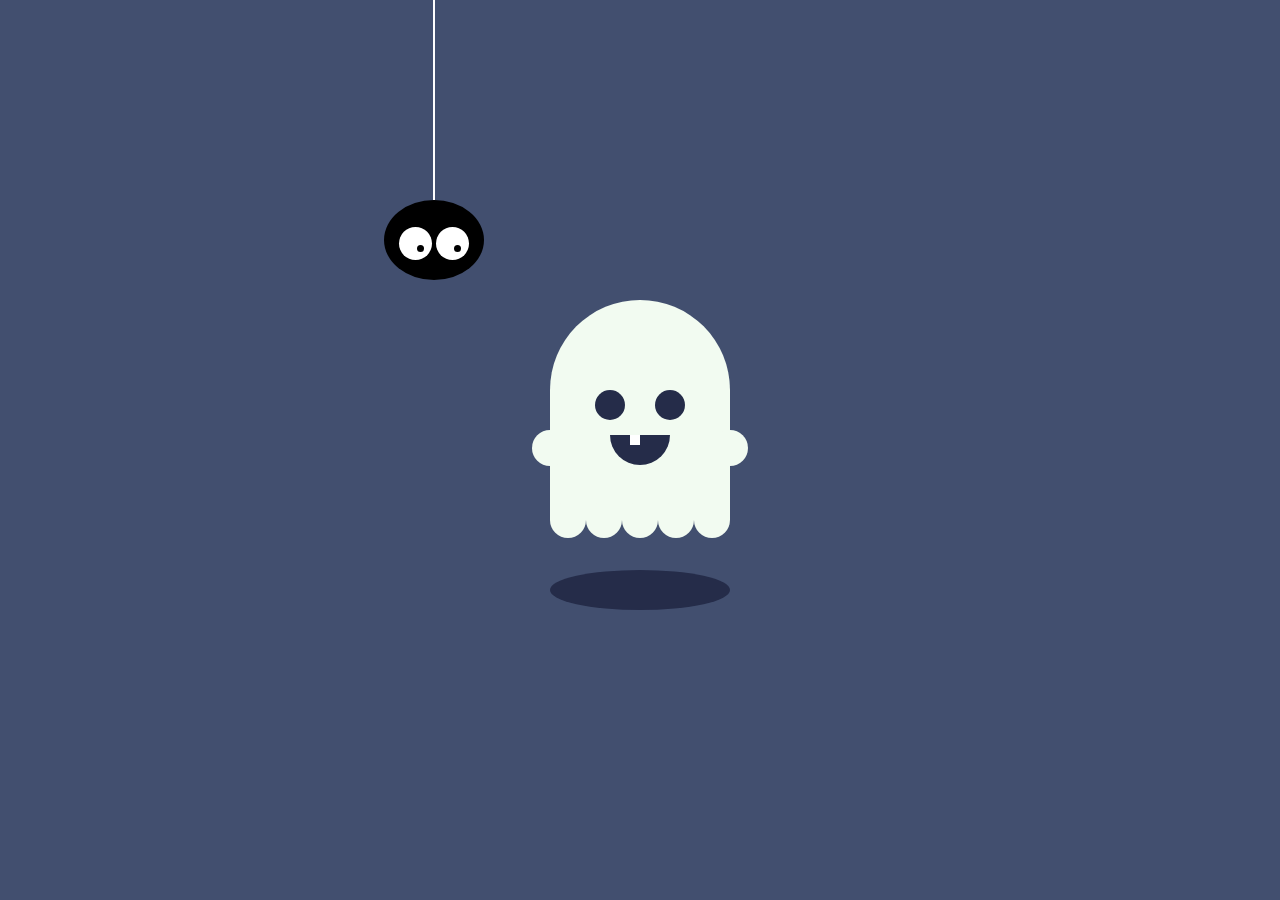
==== spider.html @ baa4cef1 "comytsz" ====
<!DOCTYPE html>
<html lang="en">

<head>
    <meta charset="UTF-8">
    <meta name="viewport" content="width=device-width, initial-scale=1.0">
    <meta http-equiv="X-UA-Compatible" content="ie=edge">
    <title>Spooky Ghost</title>

    <link rel="stylesheet" href="style.css">
</head>

<body>

    <div id="container">
        <div id="spooky">
            <div id="body">
                <div id="eyes"></div>
                <div id="mouth"></div>
                <div id="feet">
                    <div></div>
                    <div></div>
                    <div></div>
                </div>
            </div>
        </div>
        <div id="shadow"></div>
    </div>

</body>

</html><!DOCTYPE html>
<html lang="en">

<head>
    <meta charset="UTF-8">
    <meta name="viewport" content="width=device-width, initial-scale=1.0">
    <meta http-equiv="X-UA-Compatible" content="ie=edge">

    <title>Cute Spider</title>

    <link rel="stylesheet" href="style2.css">
</head>

<body>

    <div class="spider">
        <div class="spiderweb"></div>
        <div class="body">
            <div class="eye left"></div>
            <div class="eye right"></div>
        </div>
        <div class="legs left">
            <div class="leg"></div>
            <div class="leg"></div>
            <div class="leg"></div>
        </div>
        <div class="legs right">
            <div class="leg"></div>
            <div class="leg"></div>
            <div class="leg"></div>
        </div>
    </div>

</body>

</html>
---- style.css ----
body {
    overflow: hidden;
    height: 100vh;
    width: 100vw;
    display: flex;
    justify-content: center;
    align-items: center;
    margin: 0;
    background: #424f6f;
}

#container {
    width: 400px;
    height: 400px;
    padding: 0;
    box-sizing: border-box;
    background: #424f6f;
}

*:after,
*:before {
    box-sizing: inherit;
}

#spooky {
    margin: 10% auto;
    width: 80%;
    height: 80%;
    animation: floaty 2s infinite;
}

#spooky #body {
    position: relative;
    margin: 50px auto 0;
    width: 180px;
    height: 220px;
    background: #f2fbf1;
    border-top-left-radius: 90px;
    border-top-right-radius: 90px;
}

#spooky #body:before,
#spooky #body:after {
    content: '';
    position: absolute;
    top: 130px;
    display: inline-block;
    width: 36px;
    height: 36px;
    border-radius: 50%;
    background: #f2fbf1;
    animation: floaty .2s infinite;
}

#spooky #body:before {
    left: -18px;
}

#spooky #body:after {
    right: -18px;
}

#spooky #body #eyes {
    display: flex;
    justify-content: space-between;
    margin: 0 auto;
    padding: 90px 0 0;
    width: 90px;
    height: 20px;
}

#spooky #body #eyes:before,
#spooky #body #eyes:after {
    content: ' ';
    display: block;
    width: 30px;
    height: 30px;
    background: #252c49;
    border-radius: 50%;
}

#spooky #body #mouth {
    background: #252c49;
    margin: 25px auto 0;
    width: 60px;
    height: 30px;
    border-bottom-left-radius: 30px;
    border-bottom-right-radius: 30px;
}

#spooky #body #mouth:before {
    content: ' ';
    display: block;
    background: #fff;
    margin-left: 20px;
    width: 10px;
    height: 10px;
}

#spooky #body #feet {
    position: absolute;
    display: flex;
    bottom: -18px;
    width: 180px;
    height: 36px;
}

#spooky #body #feet > *,
#spooky #body #feet::before,
#spooky #body #feet::after {
    content: ' ';
    width: 36px;
    height: 36px;
    background: #f2fbf1;
    border-radius: 50%;
}

#shadow {
    margin: -90px auto 0;
    background: #252c49;
    width: 180px;
    height: 40px;
    border-radius: 50%;
    animation: zoomy 2s infinite;
}

@keyframes floaty {
    0%, 100% {
        transform: translateY(0);
    }

    50% {
        transform: translateY(-20px);
    }
}

@keyframes zoomy {
    0%, 100% {
        transform: scale(1);
    }

    50% {
        transform: scale(0.8);
    }
}
---- style2.css ----
html {
    background: #ff785a;
}

.spiderweb{
    background: #fff;
    Width: 2px;
    height: 200px;
    margin-left: 49px;
}

.spider {
    position: absolute;
    display: inline-block;
    top: 0;
    left: 30%;
    animation: swing 2s infinite;
    transform-origin:top;
}

.spider .body {
    width: 100px;
    height: 80px;
    background: #000;
    position: relative;
    border-radius: 50%;
}

.spider .body .eye {
    width: 33px;
    height: 33px;
    position: absolute;
    bottom: 20px;
    background: #fff;
    border-radius: 50%;
}
    
.spider .body .eye.right {
    right: 15px;
}
.spider .eye.left{
    left: 15px;
}

.spider .body .eye:after {
    background: #000;
    width: 7px;
    height: 7px;
    content: '';
    display: block;
    margin: 55%;
    border-radius: 50%;

    }
    
    .spider .legs .leg {
        width: 80px;
        height: 40px;
        margin-top: -20px;
        border: 5px solid transparent;
        border-top-color: #000;
        border-radius: 40px 40px 0 0;
    }
    
    .spider .legs {
        position: absolute;
        bottom: -10%;
        z-index: -1;
    }
    
    .spider .legs.left {
        left: -70%;
    }
    .spider .legs.right {
        right: -60%;
    }
    
    
    .legs.left .leg:nth-child(1){
        transform: rotate(10deg);
        margin-left: 10px;
    }
    .legs.right .leg:nth-child(1){
        transform: rotate(-10deg);
        margin-left: -10px;
    }
    
    
    .legs.left .leg:nth-child(2){
        transform: rotate(-20deg);
        margin-left: 20px;
    }
    .legs.right .leg:nth-child(2){
        transform: rotate(20deg);
        margin-left: -20px;
    }
    
    
    .legs.left .leg:nth-child(3){
        transform: rotate(-50deg);
        margin-left: 30px;
    }
    .legs.right .leg:nth-child(3){
        transform: rotate(50deg);
        margin-left: -30px;
    }
    
    /* 1. Animatie */
    @keyframes look {
        0%, 40%, 100% {
            transform: translateX(0); 
        }
    
        45%, 95% {
            transform: translateX(-110%);
        }
    }
    
    
    /* 3. Animatie */
    @keyframes swing {
        0%, 100% {
            transform: translateY(0);
        }
    
        50% {
            transform: translateY(-20px);
        }
    }
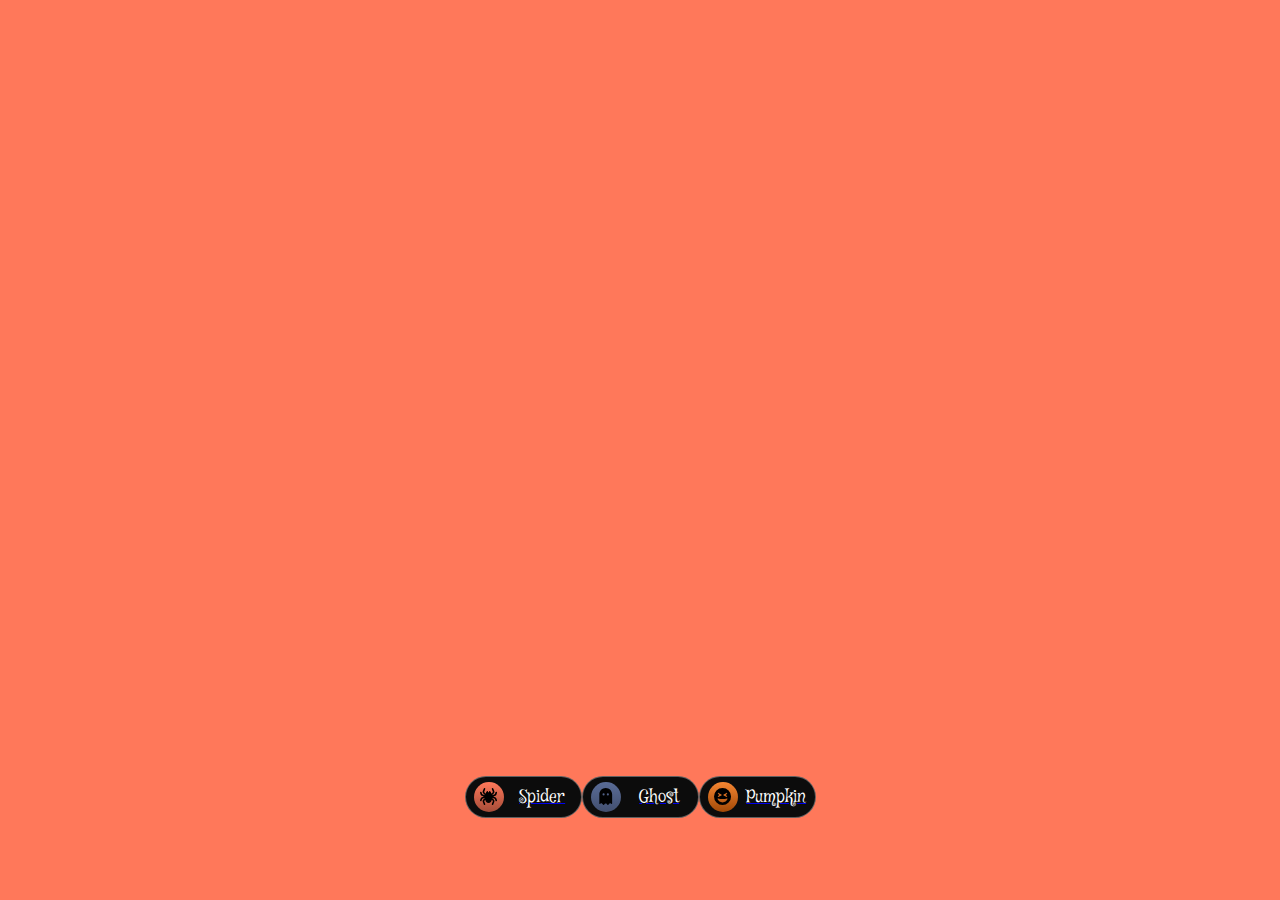
==== commit ef56dbfe: "fsdff" ====
--- a/spider.html
+++ b/spider.html
@@ -1,4 +1,3 @@
-
 <!DOCTYPE html>
 <html lang="en">
 
@@ -6,44 +5,43 @@
     <meta charset="UTF-8">
     <meta name="viewport" content="width=device-width, initial-scale=1.0">
     <meta http-equiv="X-UA-Compatible" content="ie=edge">
-    <title>Spooky Ghost</title>
 
-    <link rel="stylesheet" href="style.css">
+    <title>Spider</title>
+    <link rel="preconnect" href="https://fonts.googleapis.com">
+    <link rel="preconnect" href="https://fonts.gstatic.com" crossorigin>
+    <link href="https://fonts.googleapis.com/css2?family=Mystery+Quest&display=swap" rel="stylesheet">
+    <link rel="stylesheet" href="styleS.css">
+    <link rel="stylesheet" href="button.css">
 </head>
 
 <body>
 
-    <div id="container">
-        <div id="spooky">
-            <div id="body">
-                <div id="eyes"></div>
-                <div id="mouth"></div>
-                <div id="feet">
-                    <div></div>
-                    <div></div>
-                    <div></div>
-                </div>
-            </div>
-        </div>
-        <div id="shadow"></div>
-    </div>
+   <!-- NAVBAR -->
+   <div class="navbar">
+    <!-- Spider -->
+    <a href="spider.html" class="bookmarkBtn">
+       <span class="IconContainer spiderContainer">
+           <svg xmlns="http://www.w3.org/2000/svg" viewBox="-180 -180 900 900"><!--!Font Awesome Free 6.6.0 by @fontawesome - https://fontawesome.com License - https://fontawesome.com/license/free Copyright 2024 Fonticons, Inc.--><path d="M158.4 32.6c4.8-12.4-1.4-26.3-13.8-31s-26.3 1.4-31 13.8L81.1 100c-7.9 20.7-3 44.1 12.7 59.7l57.4 57.4L70.8 190.3c-2.4-.8-4.3-2.7-5.1-5.1L46.8 128.4C42.6 115.8 29 109 16.4 113.2S-3 131 1.2 143.6l18.9 56.8c5.6 16.7 18.7 29.8 35.4 35.4L116.1 256 55.6 276.2c-16.7 5.6-29.8 18.7-35.4 35.4L1.2 368.4C-3 381 3.8 394.6 16.4 398.8s26.2-2.6 30.4-15.2l18.9-56.8c.8-2.4 2.7-4.3 5.1-5.1l80.4-26.8L93.7 352.3C78.1 368 73.1 391.4 81.1 412l32.5 84.6c4.8 12.4 18.6 18.5 31 13.8s18.5-18.6 13.8-31l-32.5-84.6c-1.1-3-.4-6.3 1.8-8.5L160 353.9c1 52.1 43.6 94.1 96 94.1s95-41.9 96-94.1l32.3 32.3c2.2 2.2 2.9 5.6 1.8 8.5l-32.5 84.6c-4.8 12.4 1.4 26.3 13.8 31s26.3-1.4 31-13.8L430.9 412c7.9-20.7 3-44.1-12.7-59.7l-57.4-57.4 80.4 26.8c2.4 .8 4.3 2.7 5.1 5.1l18.9 56.8c4.2 12.6 17.8 19.4 30.4 15.2s19.4-17.8 15.2-30.4l-18.9-56.8c-5.6-16.7-18.7-29.8-35.4-35.4L395.9 256l60.5-20.2c16.7-5.6 29.8-18.7 35.4-35.4l18.9-56.8c4.2-12.6-2.6-26.2-15.2-30.4s-26.2 2.6-30.4 15.2l-18.9 56.8c-.8 2.4-2.7 4.3-5.1 5.1l-80.4 26.8 57.4-57.4c15.6-15.6 20.6-39 12.7-59.7L398.4 15.4C393.6 3 379.8-3.2 367.4 1.6s-18.5 18.6-13.8 31l32.5 84.6c1.1 3 .4 6.3-1.8 8.5L336 174.1l0-14.1c0-31.8-18.6-59.3-45.5-72.2c-9.1-4.4-18.5 3.3-18.5 13.4l0 10.8c0 8.8-7.2 16-16 16s-16-7.2-16-16l0-10.8c0-10.1-9.4-17.7-18.5-13.4C194.6 100.7 176 128.2 176 160l0 14.1-48.3-48.3c-2.2-2.2-2.9-5.6-1.8-8.5l32.5-84.6z"/></svg>
+       </span>
+       <p class="text">Spider</p>
+     </a>
+<!-- Ghost -->
+     <a href="index.html" class="bookmarkBtn">
+       <span class="IconContainer ghostContainer">
+           <svg xmlns="http://www.w3.org/2000/svg" viewBox="-250 -180 900 900"><!--!Font Awesome Free 6.6.0 by @fontawesome - https://fontawesome.com License - https://fontawesome.com/license/free Copyright 2024 Fonticons, Inc.--><path d="M40.1 467.1l-11.2 9c-3.2 2.5-7.1 3.9-11.1 3.9C8 480 0 472 0 462.2L0 192C0 86 86 0 192 0S384 86 384 192l0 270.2c0 9.8-8 17.8-17.8 17.8c-4 0-7.9-1.4-11.1-3.9l-11.2-9c-13.4-10.7-32.8-9-44.1 3.9L269.3 506c-3.3 3.8-8.2 6-13.3 6s-9.9-2.2-13.3-6l-26.6-30.5c-12.7-14.6-35.4-14.6-48.2 0L141.3 506c-3.3 3.8-8.2 6-13.3 6s-9.9-2.2-13.3-6L84.2 471c-11.3-12.9-30.7-14.6-44.1-3.9zM160 192a32 32 0 1 0 -64 0 32 32 0 1 0 64 0zm96 32a32 32 0 1 0 0-64 32 32 0 1 0 0 64z"/></svg>
+       </span>
+       <p class="text">Ghost</p>
+     </a>
+     <!-- Pumpkin -->
+     <a href="pumpkin.html" class="bookmarkBtn">
+       <span class="IconContainer pumpkinContainer">
+           <svg xmlns="http://www.w3.org/2000/svg" viewBox="-180 -180 900 900"><!--!Font Awesome Free 6.6.0 by @fontawesome - https://fontawesome.com License - https://fontawesome.com/license/free Copyright 2024 Fonticons, Inc.--><path d="M256 512A256 256 0 1 0 256 0a256 256 0 1 0 0 512zM388.1 312.8c12.3-3.8 24.3 6.9 19.3 18.7C382.4 390.6 324.2 432 256.3 432s-126.2-41.4-151.1-100.5c-5-11.8 7-22.5 19.3-18.7c39.7 12.2 84.5 19 131.8 19s92.1-6.8 131.8-19zM133.5 146.7l89.9 47.9c10.7 5.7 10.7 21.1 0 26.8l-89.9 47.9c-7.9 4.2-17.5-1.5-17.5-10.5c0-2.8 1-5.5 2.8-7.6l36-43.2-36-43.2c-1.8-2.1-2.8-4.8-2.8-7.6c0-9 9.6-14.7 17.5-10.5zM396 157.1c0 2.8-1 5.5-2.8 7.6l-36 43.2 36 43.2c1.8 2.1 2.8 4.8 2.8 7.6c0 9-9.6 14.7-17.5 10.5l-89.9-47.9c-10.7-5.7-10.7-21.1 0-26.8l89.9-47.9c7.9-4.2 17.5 1.5 17.5 10.5z"/></svg>
+       </span>
+       <p class="text">Pumpkin</p>
+     </a>
+   </div>
+<!-- END NAVBAR -->
 
-</body>
-
-</html><!DOCTYPE html>
-<html lang="en">
-
-<head>
-    <meta charset="UTF-8">
-    <meta name="viewport" content="width=device-width, initial-scale=1.0">
-    <meta http-equiv="X-UA-Compatible" content="ie=edge">
-
-    <title>Cute Spider</title>
-
-    <link rel="stylesheet" href="style2.css">
-</head>
-
-<body>
 
     <div class="spider">
         <div class="spiderweb"></div>
@@ -62,7 +60,6 @@
             <div class="leg"></div>
         </div>
     </div>
-
 </body>
 
 </html>--- a/styleS.css
+++ b/styleS.css
@@ -0,0 +1,142 @@
+html {
+    background: #ff785a;
+}
+
+/* Bonus */
+html:hover .spider {
+    top: -120%;
+}
+
+.spider {
+    position: absolute;
+    display: inline-block;
+    top: 0;
+    left: 30%;
+
+    /* 4. Animatie */
+    animation: swing 2s infinite;
+    transform-origin: top;
+
+    /* Bonus */
+    transition: 1s ease-in-out;
+}
+
+.spider .spiderweb {
+    width: 2px;
+    height: 200px;
+    margin-left: 49px;
+    background: rgba(255,255,255, .7);
+}
+
+.spider .body {
+    width: 100px;
+    height: 80px;
+    background: #000;
+    position: relative;
+    border-radius: 50%;
+}
+
+.spider .body .eye {
+    width: 33px;
+    height: 33px;
+    position: absolute;
+    bottom: 20px;
+    background: #fff;
+    border-radius: 50%;
+}
+
+.spider .body .eye.left {
+    left: 15px;
+}
+
+.spider .body .eye.right {
+    right: 15px;
+}
+
+.spider .body .eye:after {
+    background: #000;
+    width: 7px;
+    height: 7px;
+    content: '';
+    display: block;
+    margin: 55%;
+    border-radius: 50%;
+
+    /* 3. Animatie */
+    animation: look 8s infinite;
+}
+
+.spider .legs .leg {
+    width: 80px;
+    height: 40px;
+    margin-top: -20px;
+    border: 5px solid transparent;
+    border-top-color: #000;
+    border-radius: 40px 40px 0 0;
+}
+
+.spider .legs {
+    position: absolute;
+    bottom: -10%;
+    z-index: -1;
+}
+
+.spider .legs.left {
+    left: -70%;
+}
+.spider .legs.right {
+    right: -60%;
+}
+
+
+.legs.left .leg:nth-child(1){
+    transform: rotate(10deg);
+    margin-left: 10px;
+}
+.legs.right .leg:nth-child(1){
+    transform: rotate(-10deg);
+    margin-left: -10px;
+}
+
+
+.legs.left .leg:nth-child(2){
+    transform: rotate(-20deg);
+    margin-left: 20px;
+}
+.legs.right .leg:nth-child(2){
+    transform: rotate(20deg);
+    margin-left: -20px;
+}
+
+
+.legs.left .leg:nth-child(3){
+    transform: rotate(-50deg);
+    margin-left: 30px;
+}
+.legs.right .leg:nth-child(3){
+    transform: rotate(50deg);
+    margin-left: -30px;
+}
+
+/* 1. Animatie */
+@keyframes look {
+    0%, 40%, 100% {
+        transform: translateX(0); 
+    }
+
+    45%, 95% {
+        transform: translateX(-110%);
+    }
+}
+
+
+/* 3. Animatie */
+@keyframes swing {
+    0%, 100% {
+        transform: translateY(0);
+    }
+
+    50% {
+        transform: translateY(-20px);
+    }
+}--- a/button.css
+++ b/button.css
@@ -0,0 +1,96 @@
+/* From Uiverse.io by vinodjangid07 */ 
+.bookmarkBtn {
+    width: 115px;
+    height: 40px;
+    border-radius: 40px;
+    border: 1px solid rgba(255, 255, 255, 0.349);
+    background-color: rgb(12, 12, 12);
+    display: flex;
+    align-items: center;
+    justify-content: space-evenly;
+    cursor: pointer;
+    transition-duration: 0.3s;
+    overflow: hidden;
+    flex-direction: row;
+}
+  
+  .IconContainer {
+    width: 30px;
+    height: 30px;
+    background: linear-gradient(to bottom, rgb(255, 136, 255), rgb(172, 70, 255));
+    border-radius: 50px;
+    display: flex;
+    align-items: center;
+    justify-content: center;
+    overflow: hidden;
+    z-index: 2;
+    transition-duration: 0.3s;
+  }
+
+  .spiderContainer {
+    background: linear-gradient(to bottom, #ff785a, #a54c38);
+  }
+
+  .ghostContainer {
+    background: linear-gradient(to bottom, #5a6c97, #424f6f);
+  }
+  
+  .pumpkinContainer {
+    background: linear-gradient(to bottom, #f68632, #a14907);
+  }
+
+  .icon {
+    border-radius: 1px;
+  }
+  
+  .text {
+    height: 100%;
+    width: 60px;
+    display: flex;
+    align-items: center;
+    justify-content: center;
+    color: white;
+    z-index: 1;
+    transition-duration: 0.3s;
+    font-size: 1.04em;
+  }
+  
+  .bookmarkBtn:hover .IconContainer {
+    width: 105px;
+    transition-duration: 0.3s;
+  }
+  
+  .bookmarkBtn:hover .text {
+    transform: translate(10px);
+    width: 0;
+    font-size: 0;
+    transition-duration: 0.3s;
+  }
+  
+  .bookmarkBtn:hover {
+    justify-content: center;
+  }
+
+  .bookmarkBtn:active {
+    transform: scale(0.95);
+    transition-duration: 0.3s;
+  }
+  
+  .navbar {
+    display: flex;  
+    align-self: center;
+    align-items: end;
+
+}
+  /* Need this for the spider layout and fonts */
+body {
+    display: flex;
+    flex-direction: column-reverse;
+    min-height: 90vh;
+    min-width: 90vw;
+    display: flex;
+    overflow: hidden;
+    font-family: "Mystery Quest", system-ui;
+    font-weight: 400;
+    font-style: normal;
+}